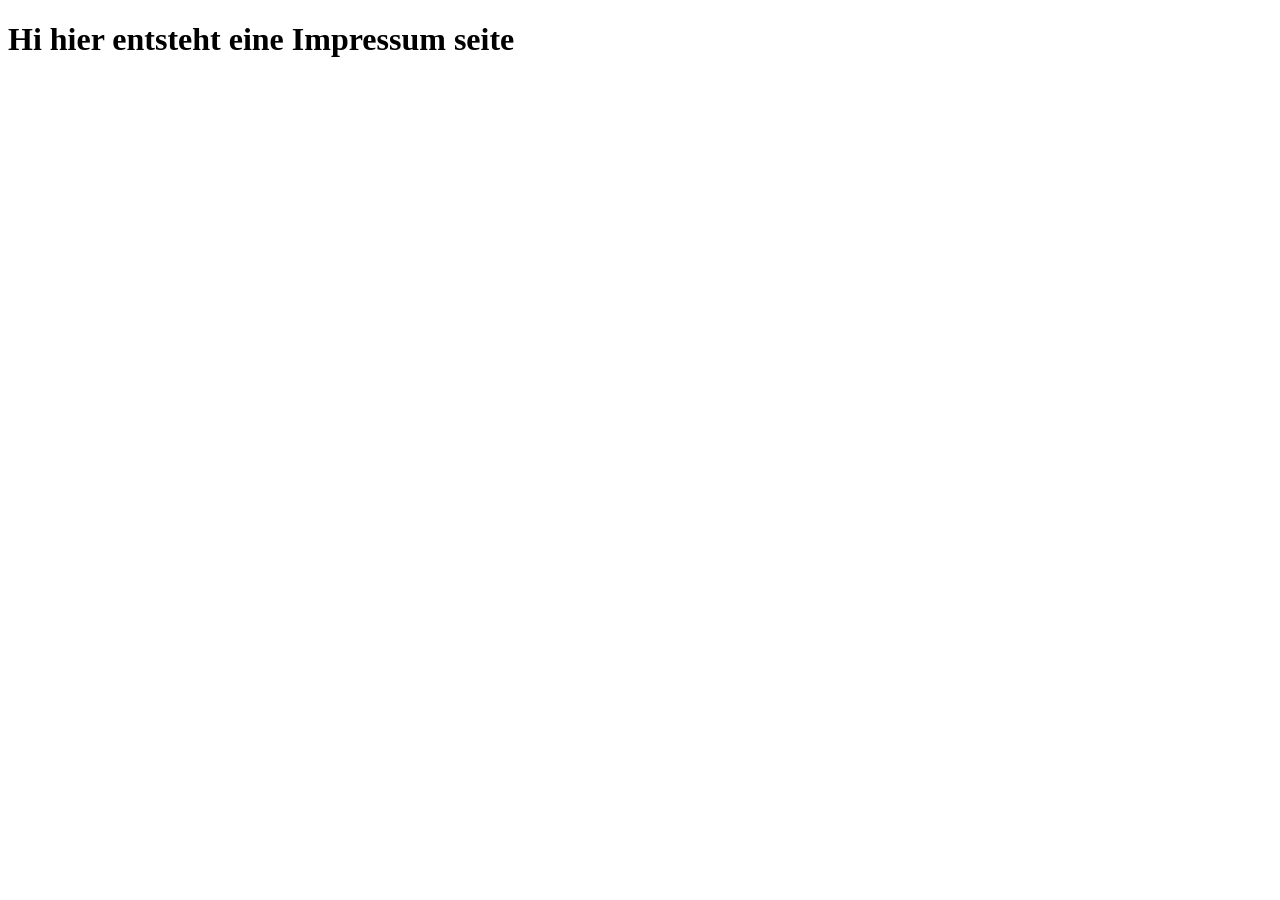
==== impressum.html @ e99054f6 "Add new classes for Nav-links,Add Footer and copyright,Change stylings ,set Meda querrys for Footer " ====
<!doctype html>
<html lang="en">
  <head>
    <meta charset="UTF-8" />
    <meta name="viewport" content="width=device-width, initial-scale=1.0" />
    <title>Impressum</title>
  </head>
  <body>
    <h1>Hi hier entsteht eine Impressum seite</h1>
  </body>
</html>
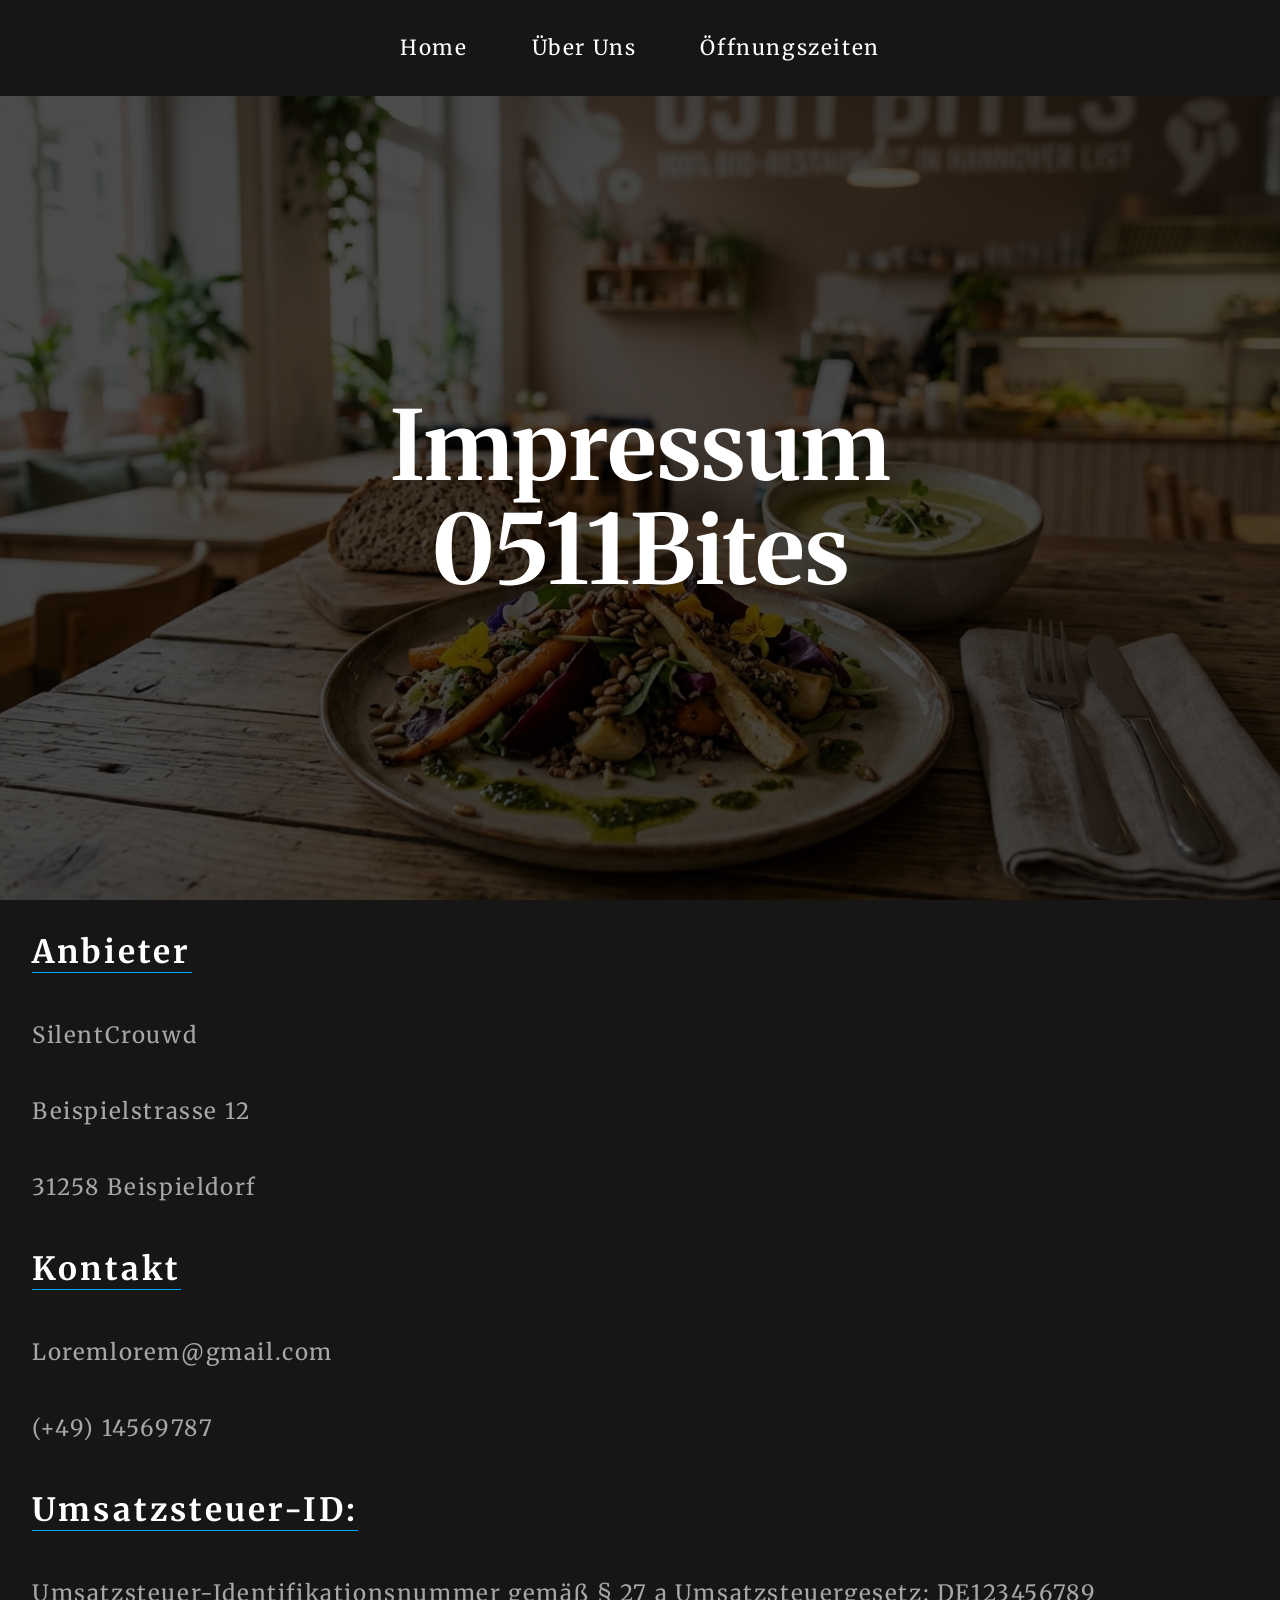
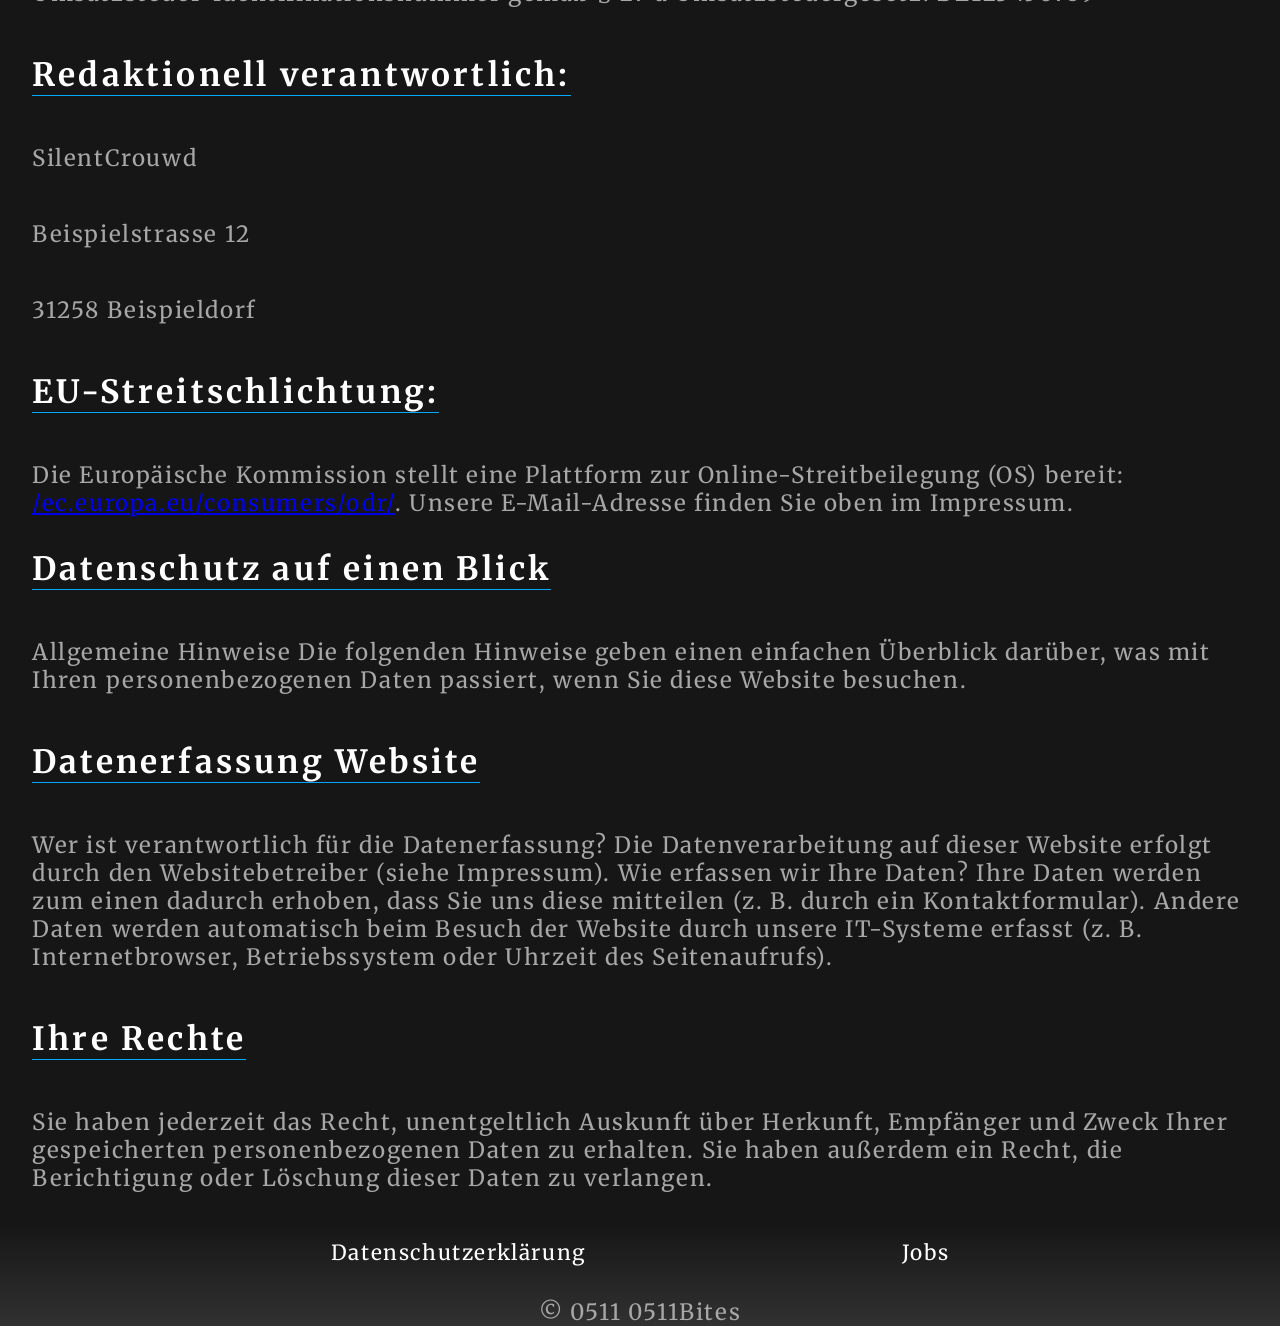
==== commit 9e46277c: "add impressum" ====
--- a/impressum.html
+++ b/impressum.html
@@ -4,8 +4,116 @@
     <meta charset="UTF-8" />
     <meta name="viewport" content="width=device-width, initial-scale=1.0" />
     <title>Impressum</title>
+    <link rel="stylesheet" href="style.css" />
   </head>
   <body>
-    <h1>Hi hier entsteht eine Impressum seite</h1>
+    <header class="header-speisekarte">
+      <nav class="navBar">
+        <a href="index.html" target="_blank" class="section-link nav-link"
+          ><span>home</span></a
+        >
+        <a
+          href="index.html#aboutUs"
+          target="_blank"
+          class="section-link nav-link"
+          ><span>über Uns</span></a
+        >
+
+        <a
+          href="index.html#openings"
+          target="_blank"
+          class="section-link nav-link"
+          ><span>Öffnungs<wbr />zeiten</span></a
+        >
+      </nav>
+    </header>
+    <main>
+      <section class="heroSection">
+        <div class="heroWrapper">
+          <div class="heroMain">
+            <h1 class="heroHeadline">
+              Impressum <br />
+              0511Bites
+            </h1>
+          </div>
+        </div>
+      </section>
+      <section class="sectionWrapper impressum">
+        <div class="impressum-content-container">
+          <h2 class="section-headline">Anbieter</h2>
+          <p class="section-paragraph">SilentCrouwd</p>
+          <p class="section-paragraph">Beispielstrasse 12</p>
+          <p class="section-paragraph">31258 Beispieldorf</p>
+
+          <h2 class="section-headline">Kontakt</h2>
+
+          <p class="section-paragraph">Loremlorem@gmail.com</p>
+          <p class="section-paragraph">(+49) 14569787</p>
+
+          <h2 class="section-headline">Umsatzsteuer-ID:</h2>
+          <p class="section-paragraph">
+            Umsatzsteuer-Identifikationsnummer gemäß § 27 a Umsatzsteuergesetz:
+            DE123456789
+          </p>
+
+          <h2 class="section-headline">Redaktionell verantwortlich:</h2>
+          <p class="section-paragraph">SilentCrouwd</p>
+          <p class="section-paragraph">Beispielstrasse 12</p>
+          <p class="section-paragraph">31258 Beispieldorf</p>
+          <h2 class="section-headline">EU-Streitschlichtung:</h2>
+          <p class="section-paragraph">
+            Die Europäische Kommission stellt eine Plattform zur
+            Online-Streitbeilegung (OS) bereit:
+            <a href="//ec.europa.eu/consumers/odr/"
+              >/ec.europa.eu/consumers/odr/</a
+            >. Unsere E-Mail-Adresse finden Sie oben im Impressum.
+          </p>
+        </div>
+      </section>
+      <section class="sectionWrapper">
+        <div class="datenschutz-content-container">
+          <h2 class="section-headline">Datenschutz auf einen Blick</h2>
+          <p class="section-paragraph">
+            Allgemeine Hinweise Die folgenden Hinweise geben einen einfachen
+            Überblick darüber, was mit Ihren personenbezogenen Daten passiert,
+            wenn Sie diese Website besuchen.
+          </p>
+
+          <h2 class="section-headline">Datenerfassung Website</h2>
+          <p class="section-paragraph">
+            Wer ist verantwortlich für die Datenerfassung? Die Datenverarbeitung
+            auf dieser Website erfolgt durch den Websitebetreiber (siehe
+            Impressum). Wie erfassen wir Ihre Daten? Ihre Daten werden zum einen
+            dadurch erhoben, dass Sie uns diese mitteilen (z. B. durch ein
+            Kontaktformular). Andere Daten werden automatisch beim Besuch der
+            Website durch unsere IT-Systeme erfasst (z. B. Internetbrowser,
+            Betriebssystem oder Uhrzeit des Seitenaufrufs).
+          </p>
+          <h2 class="section-headline">Ihre Rechte</h2>
+          <p class="section-paragraph">
+            Sie haben jederzeit das Recht, unentgeltlich Auskunft über Herkunft,
+            Empfänger und Zweck Ihrer gespeicherten personenbezogenen Daten zu
+            erhalten. Sie haben außerdem ein Recht, die Berichtigung oder
+            Löschung dieser Daten zu verlangen.
+          </p>
+        </div>
+      </section>
+    </main>
+    <footer class="footer">
+      <div class="sectionWrapper footter-wrapper">
+        <div class="footer-links-container">
+          <a
+            class="section-link footer-links"
+            href="datenblatt.html"
+            target="_blank"
+            >Datenschutzerklärung</a
+          >
+          <a class="section-link footer-links" href="jobs.html" target="_blank">
+            Jobs</a
+          >
+        </div>
+        <p class="section-paragraph">&copy 0511 0511Bites</p>
+      </div>
+    </footer>
   </body>
 </html>
--- a/style.css
+++ b/style.css
@@ -0,0 +1,418 @@
+@import url("https://fonts.googleapis.com/css2?family=Merriweather:ital,opsz,wght@0,18..144,300..900;1,18..144,300..900&family=Playwrite+DE+SAS:wght@100..400&display=swap");
+
+* {
+  box-sizing: border-box;
+  padding: 0;
+  margin: 0;
+}
+
+:root {
+  --primaryColor: #04fff2;
+  --textColor: #ffffff;
+  --textParagraph: #a7a7a7;
+  --secColor: #00aaff;
+  --boxSchadow: 10px 10px 6px 0px rgba(8, 216, 243, 0.75);
+  --bg-Color: #161616;
+  --bg-accent: #313131;
+}
+
+/* Placeholder */
+/* .placeholder {
+  height: 300vh;
+} */
+
+body {
+  position: relative;
+  background-color: var(--bg-Color);
+  height: 100vh;
+  color: var(--textColor);
+  font-family: "Merriweather", serif;
+}
+
+/* Reusable */
+.section-headline {
+  color: var(--textColor);
+  font-size: 1rem;
+  border-bottom: solid 1px var(--secColor);
+  letter-spacing: 0.2rem;
+  width: fit-content;
+  /* text-transform: uppercase; */
+}
+.section-paragraph {
+  color: var(--textParagraph);
+  font-size: 1rem;
+  letter-spacing: 0.1rem;
+}
+.section-link {
+  text-decoration: none;
+
+  color: var(--textColor);
+  font-size: 0.9rem;
+  transition: color 0.3s ease;
+  letter-spacing: 0.1rem;
+  text-transform: capitalize;
+}
+.sectionBtn {
+  text-decoration: none;
+  background-color: var(--secColor);
+  font-family: inherit;
+  color: var(--textColor);
+  border-radius: 5px;
+  border: solid 2px var(--secColor);
+  transition: all 0.5s ease-in-out;
+}
+.sectionBtn:hover {
+  background-color: transparent;
+  color: var(--secColor);
+}
+.invertiert {
+  background-color: transparent;
+  color: var(--secColor);
+}
+.invertiert:hover {
+  background-color: var(--secColor);
+  color: var(--textColor);
+}
+
+.sectionWrapper {
+  max-width: 95%;
+  background-color: var(--bg-Color);
+  display: flex;
+  flex-direction: column;
+  margin: 2rem auto;
+  gap: 2rem;
+}
+
+/* Navbar und Header */
+.navBar {
+  height: 6rem;
+  max-width: 100vw;
+  display: flex;
+  gap: 3rem;
+  justify-content: center;
+  align-items: center;
+  text-align: center;
+}
+.nav-link {
+  font-size: 1rem;
+  padding: 0.5rem;
+}
+.section-link:hover {
+  color: var(--secColor);
+}
+/* Hero Section */
+
+.heroWrapper {
+  /* hier habe ich flex genommen weil es sonst einen tick zu groß wäre */
+  display: flex;
+  width: 100%;
+  height: calc(100vh - 6rem);
+  background-color: black;
+  background-image:
+    linear-gradient(0deg, rgba(0, 0, 0, 0.7), rgba(0, 0, 0, 0.7)),
+    url(img/menue1.png);
+  background-position: center;
+  background-size: cover;
+  background-repeat: no-repeat;
+}
+
+.heroMain {
+  width: 100%;
+  display: flex;
+  flex-direction: column;
+  justify-content: center;
+  align-items: center;
+  gap: 1rem;
+}
+.heroHeadline {
+  font-size: 4rem;
+  line-height: 4.5rem;
+  color: white;
+  text-align: center;
+}
+.heroSecLine {
+  color: var(--textParagraph);
+  font-size: 1rem;
+}
+.heroCallToAction {
+  padding: 1rem;
+}
+
+/* Section about us */
+
+.section-content-left {
+  display: flex;
+  flex-direction: column;
+  justify-content: flex-start;
+  align-items: start;
+  gap: 2rem;
+  margin: 0 auto;
+}
+.aboutUsbtn {
+  padding: 1rem;
+}
+.section-content-right {
+  display: grid;
+  grid-template-columns: repeat(2, 1fr);
+  grid-template-rows: repeat(2, 1fr);
+  gap: 2rem;
+  margin: 0 auto;
+}
+.about-img-hoch {
+  grid-column: 1;
+  grid-row: 2 span;
+}
+.about-img {
+  height: 100%;
+  width: 100%;
+  object-fit: cover;
+}
+.openings {
+  width: 100%;
+  padding: 0 3rem;
+  background-image:
+    linear-gradient(0deg, rgba(0, 0, 0, 0.7), rgba(0, 0, 0, 0.7)),
+    url(img/openingImg.png);
+  background-position: center;
+  background-size: cover;
+  background-repeat: no-repeat;
+}
+
+.info .section-headline {
+  margin: 0 auto;
+}
+
+.openings-container {
+  padding: 3rem 0;
+  display: flex;
+  flex-direction: column;
+  justify-content: center;
+  align-items: center;
+  width: 100%;
+  margin-top: 2rem;
+}
+.opening-content {
+  display: flex;
+  justify-content: space-between;
+  width: 15rem;
+  font-size: 0.8rem;
+}
+.tage {
+  color: var(--textParagraph);
+}
+
+.kontakt-container {
+  display: grid;
+  gap: 2rem;
+}
+.kontakt-content {
+  display: flex;
+  gap: 1.5rem;
+  flex-direction: column;
+}
+
+.kontakt-content .sectionBtn {
+  font-size: 1rem;
+  padding: 0.5rem 1rem;
+}
+
+.kontakt-btn-container {
+  display: flex;
+  justify-content: space-around;
+  gap: 1rem;
+}
+.kontakt-img {
+  object-fit: cover;
+  width: 100%;
+  height: 100%;
+}
+
+/* Footer Section */
+
+.footer {
+  background-image: linear-gradient(to top, var(--bg-accent), var(--bg-Color));
+  width: 100%;
+}
+.footer-links-container {
+  width: 100%;
+  display: flex;
+  flex-direction: column;
+  align-items: center;
+  padding-top: 1rem;
+  gap: 1rem;
+}
+
+.footter-wrapper .section-paragraph {
+  margin: auto;
+}
+
+.footter-wrapper {
+  background-color: transparent;
+}
+
+/* Spisekarte */
+.speisekarten-wrapper {
+  height: 50vh;
+  background-image:
+    linear-gradient(0deg, rgba(0, 0, 0, 0.7), rgba(0, 0, 0, 0.7)),
+    url(img/Restaurant.png);
+}
+
+.speisekarten-header-container {
+  display: flex;
+  width: 100%;
+  flex-direction: column;
+  justify-content: center;
+  align-items: center;
+  text-align: center;
+}
+
+.menue-content {
+  display: flex;
+  flex-direction: column;
+  gap: 1rem;
+}
+.menue-img {
+  width: 100%;
+  object-fit: cover;
+}
+
+/* .headline-vorspeise {
+  width: fit-content;
+} */
+.menue-text {
+  width: fit-content;
+  font-size: 0.6rem;
+  font-weight: bold;
+  border-bottom: dashed 1px var(--secColor);
+}
+.price {
+  font-size: 0.7rem;
+  padding: 0.2rem;
+  margin-left: 0.3rem;
+}
+.menue-text-info {
+  padding: 0.2rem;
+  font-size: 0.5rem;
+  font-style: italic;
+}
+
+/* Impressum */
+.impressum-content-container,
+.datenschutz-content-container {
+  display: flex;
+  flex-direction: column;
+  gap: 3rem;
+}
+/* Media Querries */
+
+@media only screen and (min-width: 600px) {
+  .heroHeadline {
+    font-size: 5rem;
+    line-height: 5.5rem;
+  }
+  .heroSecLine {
+    font-size: 1.5rem;
+    margin-bottom: 1.5rem;
+  }
+  .heroCallToAction {
+    font-size: 1.2rem;
+  }
+  .nav-link,
+  .section-link {
+    font-size: 1rem;
+  }
+  .section-paragraph {
+    font-size: 1.2rem;
+  }
+  .section-headline {
+    font-size: 1.4rem;
+  }
+  .opening-content {
+    font-size: 1rem;
+  }
+  .kontakt-container {
+    column-gap: 5rem;
+    grid-template-columns: repeat(2, 1fr);
+  }
+  .kontakt-content .sectionBtn {
+    font-size: 1rem;
+    padding: 0.5rem 0.1rem;
+  }
+  .footer-links-container {
+    flex-direction: row;
+    justify-content: space-evenly;
+    padding-top: 1rem;
+  }
+  .price {
+    font-size: 1.2rem;
+  }
+  .menue-text {
+    font-size: 1.1rem;
+  }
+  .menue-text-info {
+    font-size: 0.8rem;
+  }
+}
+
+@media only screen and (min-width: 1000px) {
+  .heroHeadline {
+    font-size: 6rem;
+    line-height: 6.5rem;
+  }
+  .heroSecLine {
+    font-size: 2rem;
+    margin-bottom: 2rem;
+  }
+  .heroCallToAction {
+    font-size: 1.5rem;
+  }
+  .nav-link,
+  .section-link {
+    font-size: 1.3rem;
+  }
+  .sectionWrapper {
+    flex-direction: row;
+  }
+  .section-paragraph {
+    font-size: 1.4rem;
+  }
+  .section-headline {
+    font-size: 2rem;
+  }
+  .opening-content {
+    font-size: 1.3rem;
+  }
+  .kontakt-content .sectionBtn {
+    font-size: 1.3rem;
+    padding: 0.5rem 1.3rem;
+  }
+  .footter-wrapper {
+    flex-direction: column;
+  }
+  .menuewrapper {
+    flex-direction: column;
+  }
+  .price {
+    font-size: 1.6rem;
+  }
+  .menue-text {
+    font-size: 1.7rem;
+  }
+  .menue-text-info {
+    font-size: 1rem;
+  }
+}
+
+@media only screen and (min-width: 1400px) {
+  .sectionWrapper {
+    max-width: 1200px;
+  }
+}
+@media only screen and (max-height: 650px) {
+  .heroHeadline {
+    margin-top: 3rem;
+    font-size: 3rem;
+    line-height: 3rem;
+  }
+}
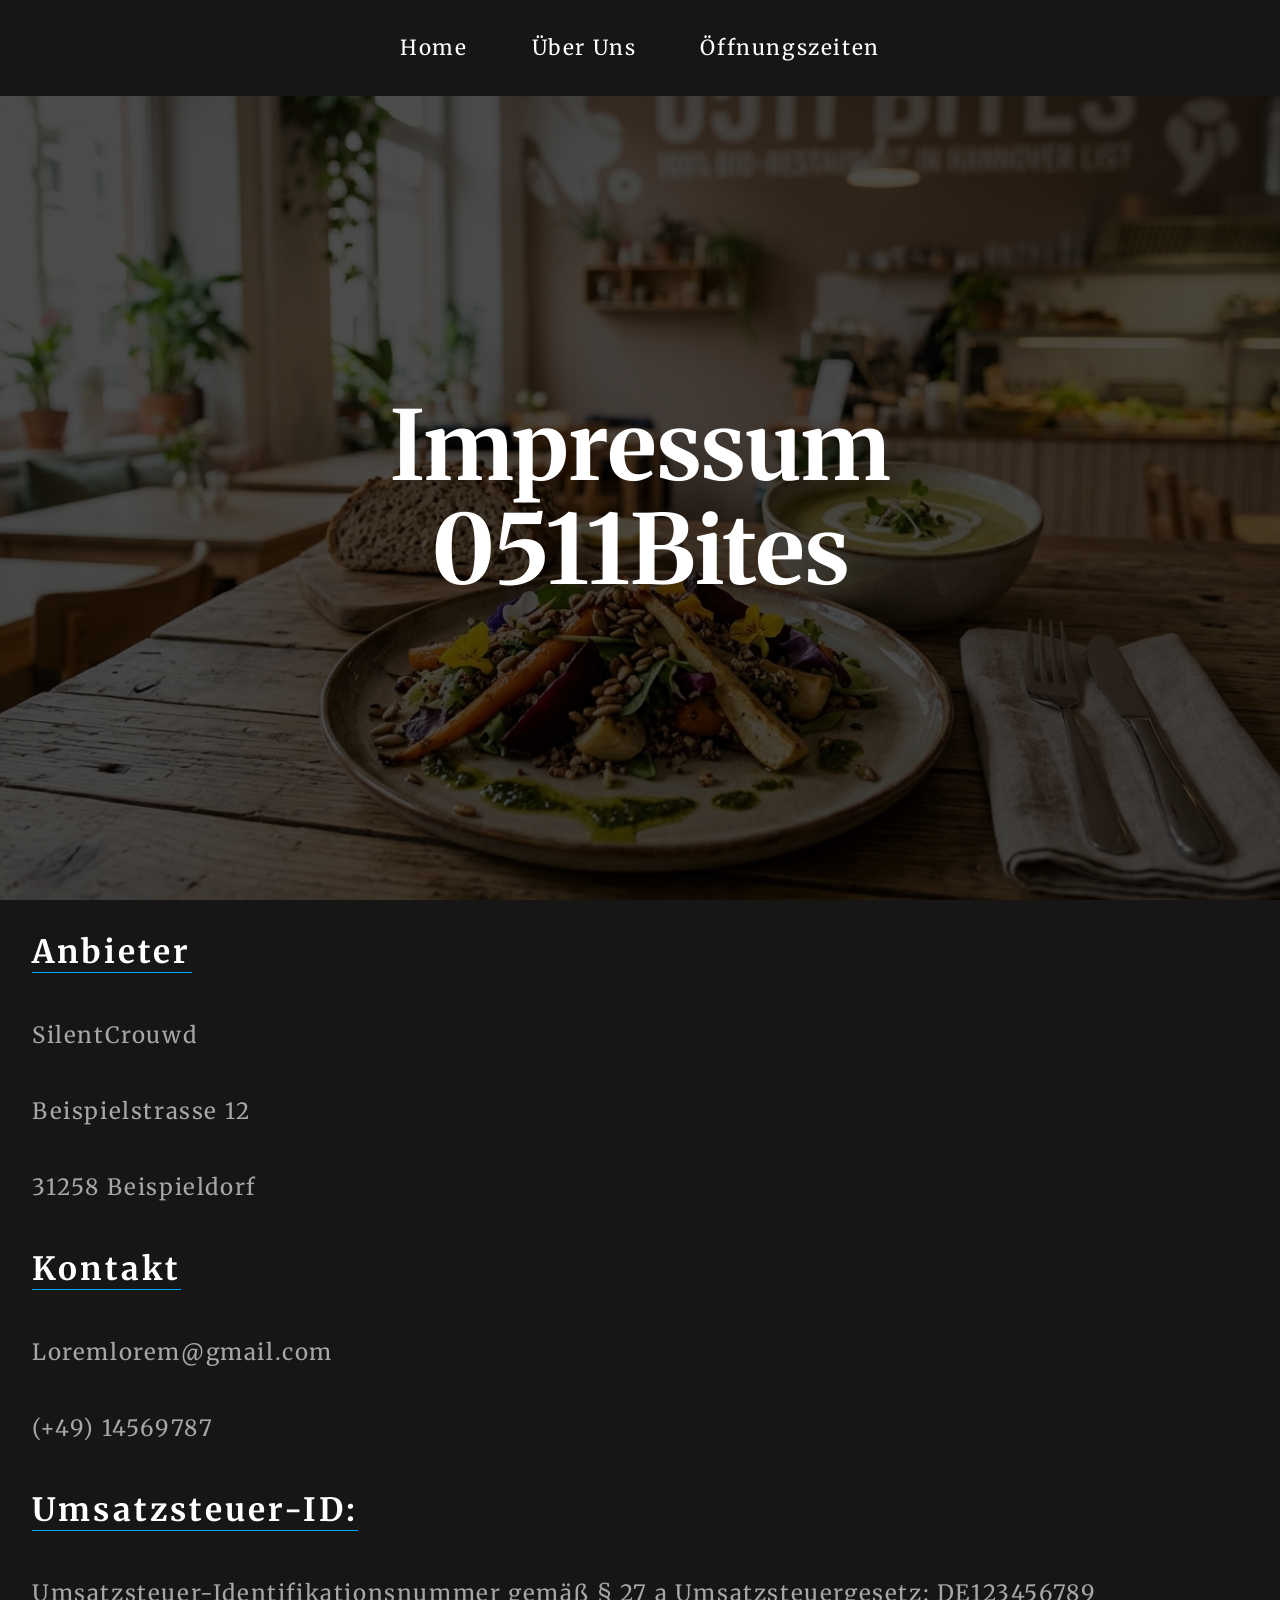
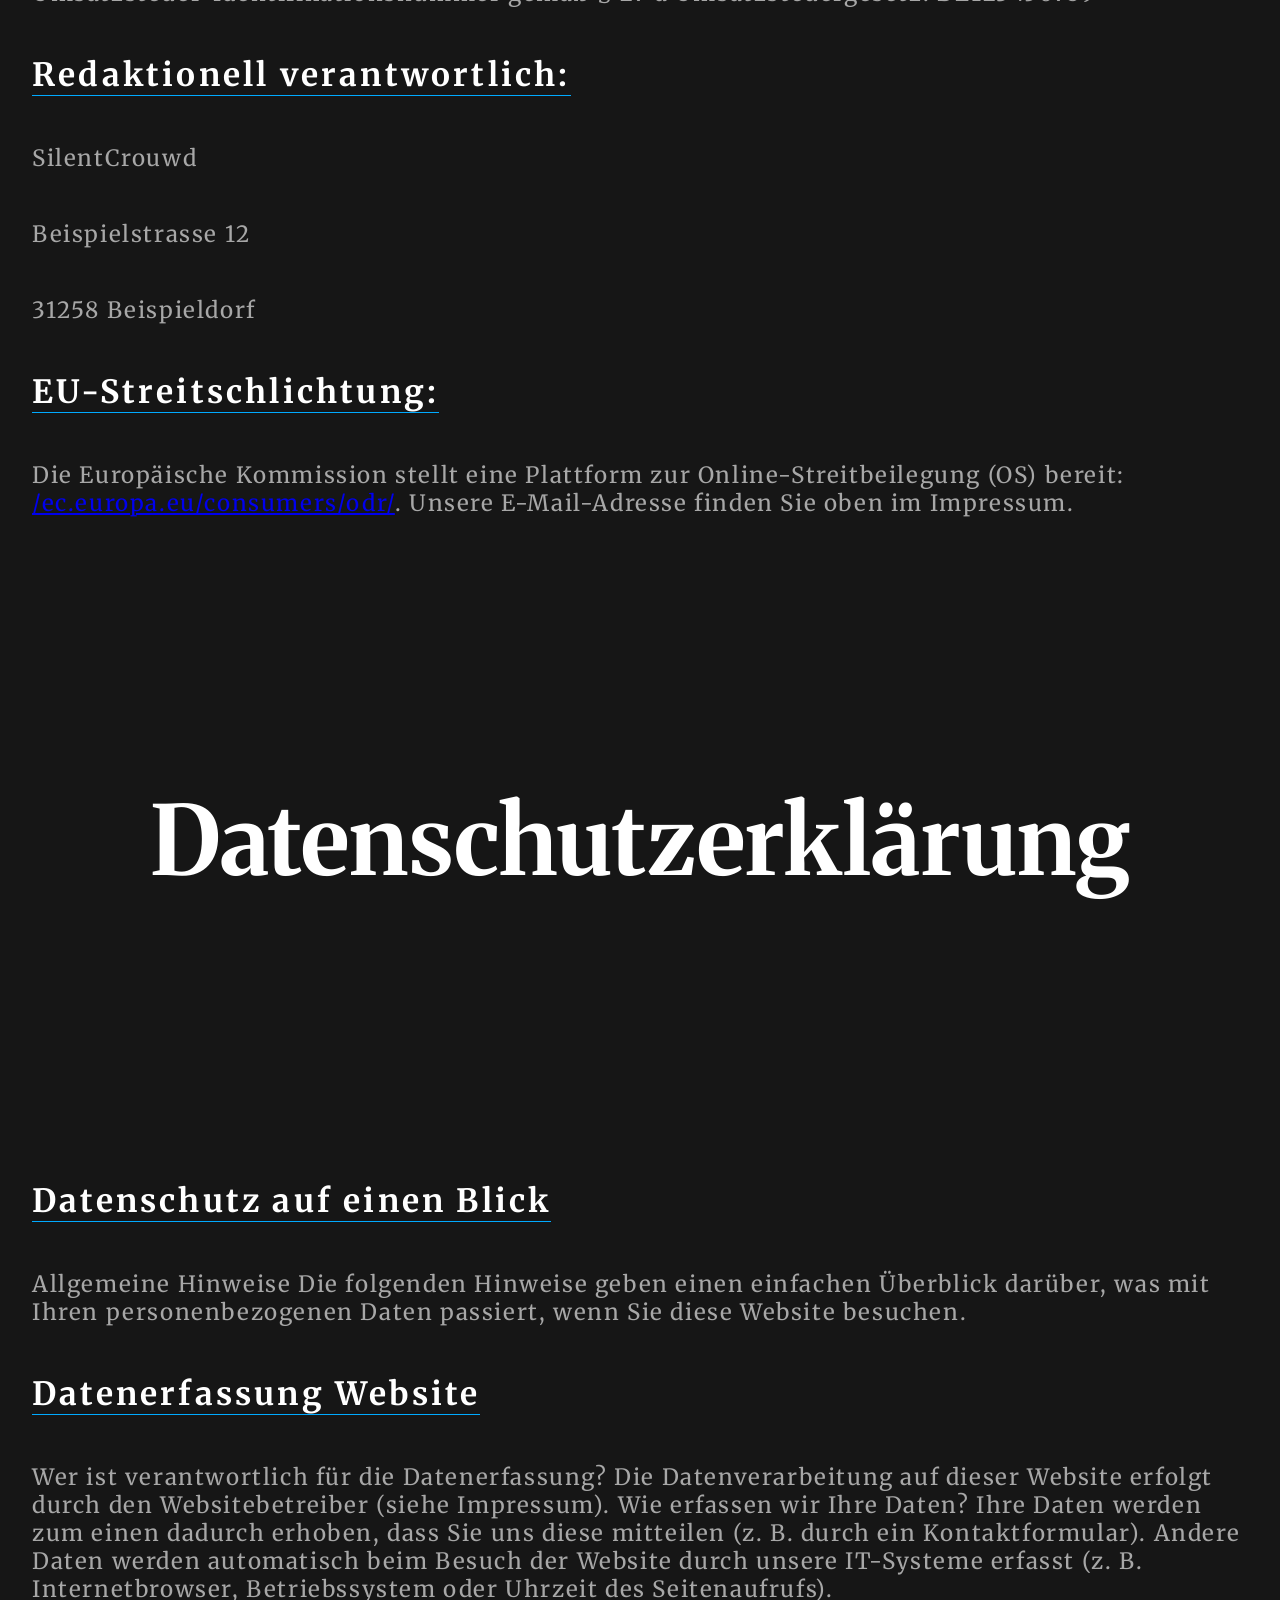
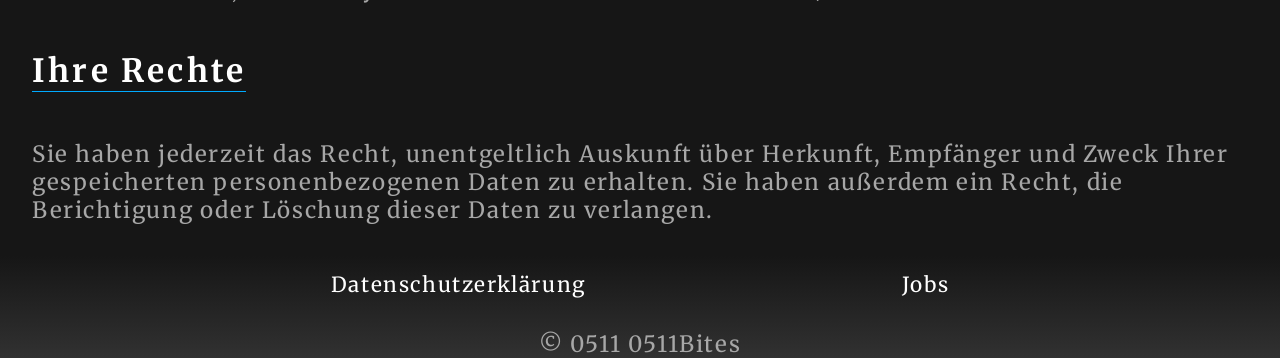
==== commit eac1ff71: "work on links and homepage navigation set hyperlinks and change target to self 1" ====
--- a/impressum.html
+++ b/impressum.html
@@ -9,19 +9,19 @@
   <body>
     <header class="header-speisekarte">
       <nav class="navBar">
-        <a href="index.html" target="_blank" class="section-link nav-link"
+        <a href="index.html" target="_self" class="section-link nav-link"
           ><span>home</span></a
         >
         <a
           href="index.html#aboutUs"
-          target="_blank"
+          target="_self"
           class="section-link nav-link"
           ><span>über Uns</span></a
         >
 
         <a
           href="index.html#openings"
-          target="_blank"
+          target="_self"
           class="section-link nav-link"
           ><span>Öffnungs<wbr />zeiten</span></a
         >
@@ -70,8 +70,12 @@
           </p>
         </div>
       </section>
-      <section class="sectionWrapper">
+
+      <section id="datenschutzerklärung" class="sectionWrapper">
         <div class="datenschutz-content-container">
+          <h1 class="heroHeadline datenschutz-headline">
+            Datenschutzerklärung
+          </h1>
           <h2 class="section-headline">Datenschutz auf einen Blick</h2>
           <p class="section-paragraph">
             Allgemeine Hinweise Die folgenden Hinweise geben einen einfachen
@@ -104,11 +108,11 @@
         <div class="footer-links-container">
           <a
             class="section-link footer-links"
-            href="datenblatt.html"
-            target="_blank"
+            href="#datenschutzerklärung"
+            target="_self"
             >Datenschutzerklärung</a
           >
-          <a class="section-link footer-links" href="jobs.html" target="_blank">
+          <a class="section-link footer-links" href="jobs.html" target="_self">
             Jobs</a
           >
         </div>
--- a/style.css
+++ b/style.css
@@ -226,7 +226,9 @@
   width: 100%;
   height: 100%;
 }
-
+.datenschutz-headline {
+  padding: 15rem 0;
+}
 /* Footer Section */
 
 .footer {
